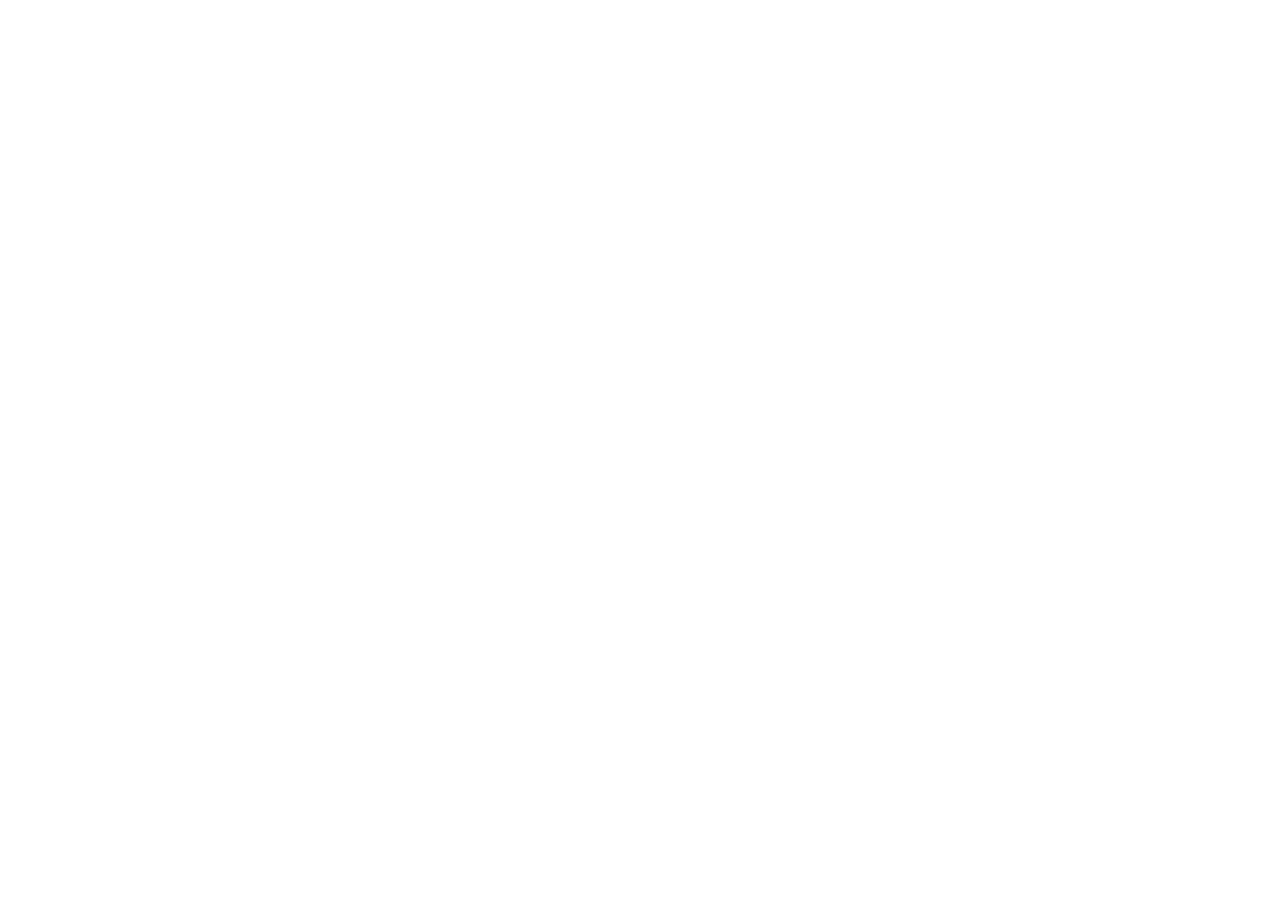
==== assignment-2/index.html @ 24646145 "finished lesson 10 and lab-2" ====
<!DOCTYPE html>
<html lang="en">
<head>
    <meta charset="UTF-8">
    <title>Pizza Maker</title>
    <meta name="viewport" content="width=device-width, initial-scale=1.0">
    <link href="css/styles.css" rel="stylesheet">
    <script src="js/main.js" defer></script>
    <script src="js/pizza.js" defer></script>
    

</head>
</html>
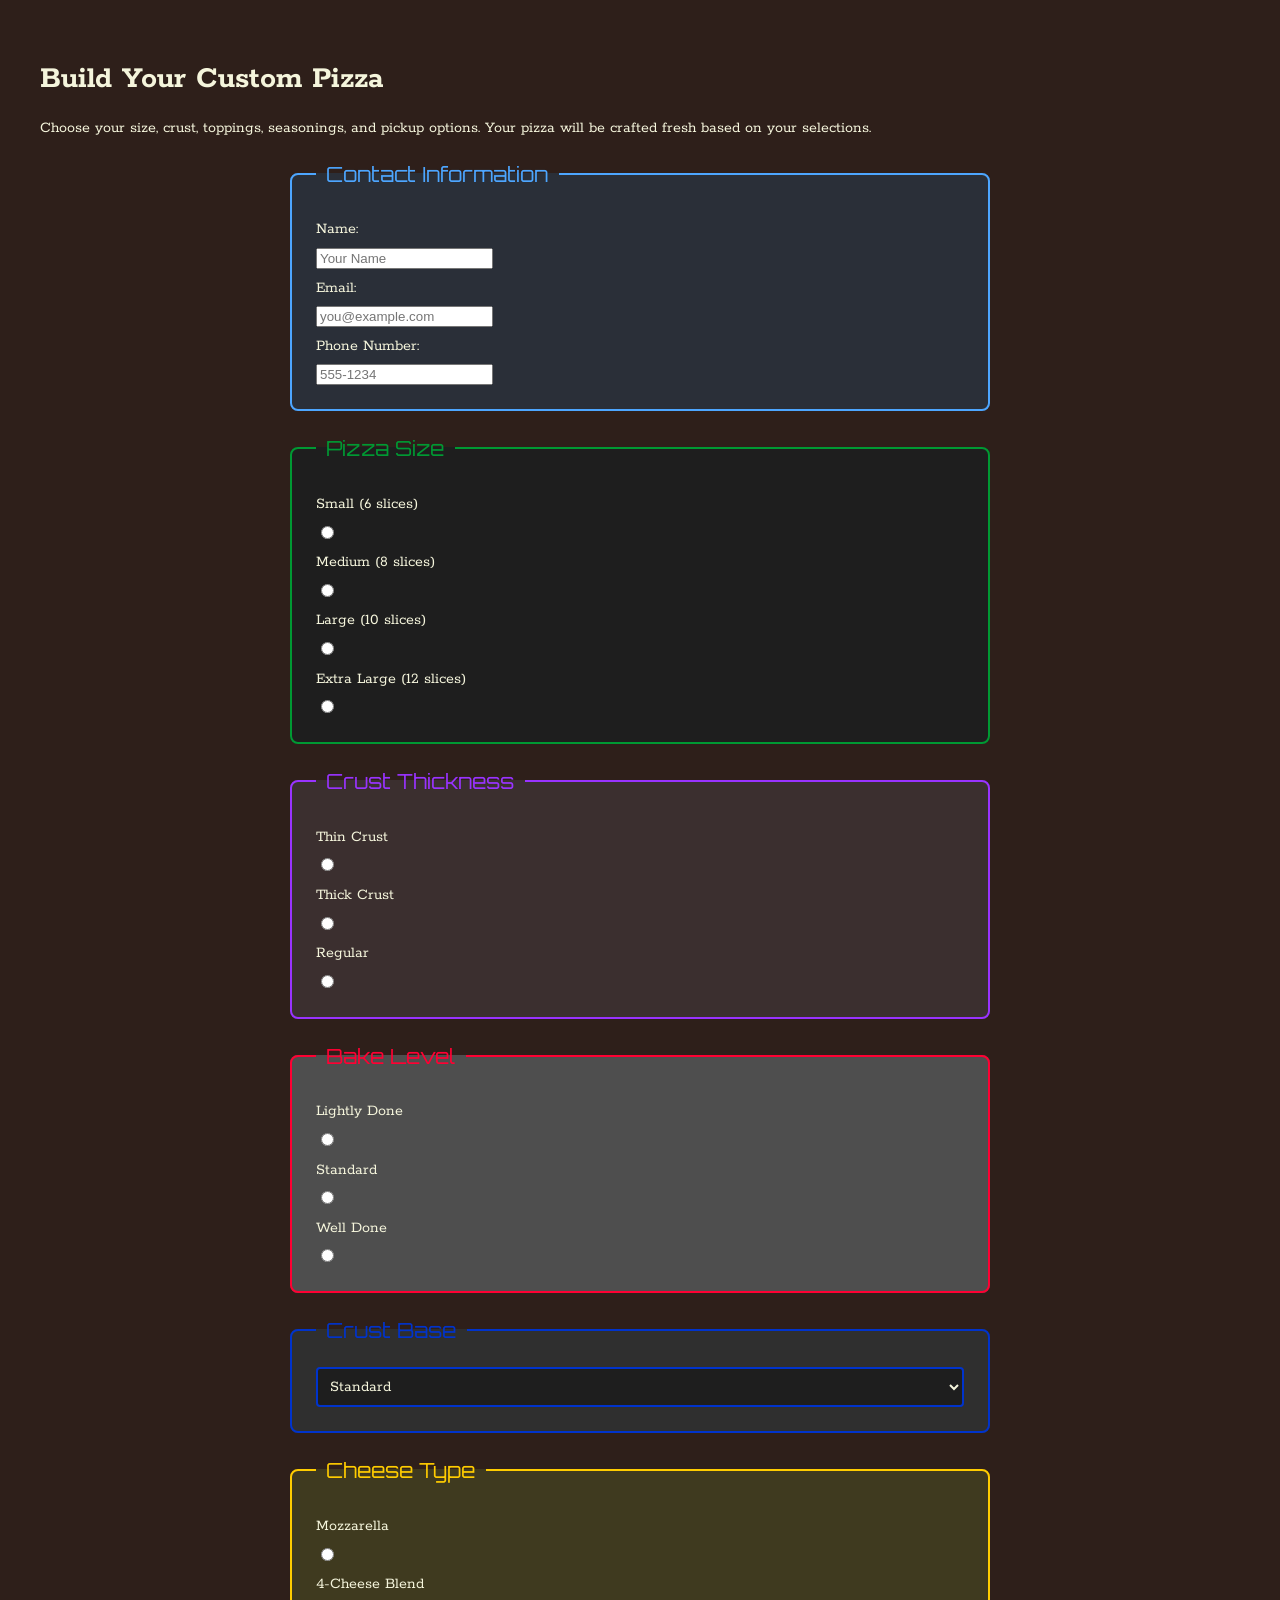
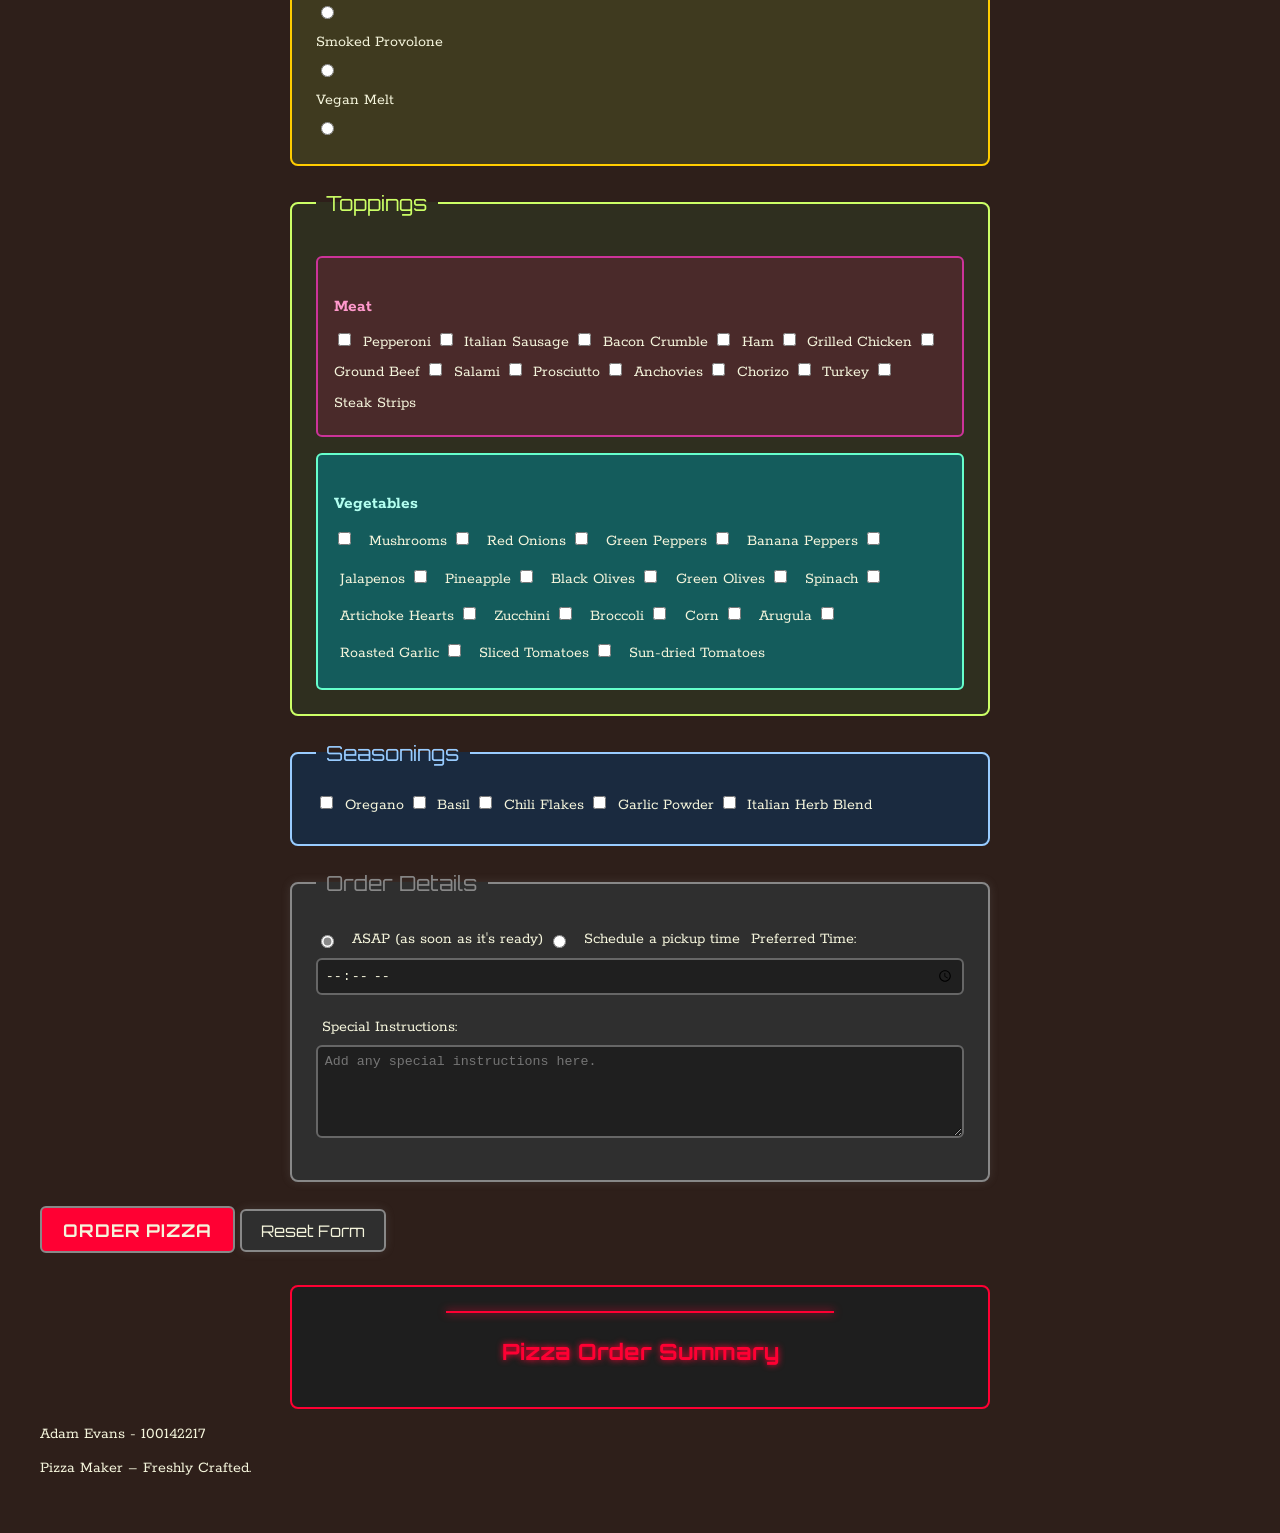
==== commit 6464cd6a: "assignment 2 finished" ====
--- a/assignment-2/index.html
+++ b/assignment-2/index.html
@@ -1,13 +1,269 @@
 <!DOCTYPE html>
 <html lang="en">
 <head>
-    <meta charset="UTF-8">
+    <meta charset="utf-8" />
     <title>Pizza Maker</title>
-    <meta name="viewport" content="width=device-width, initial-scale=1.0">
-    <link href="css/styles.css" rel="stylesheet">
+    <meta name="author" content="Adam Evans"/>
+    <meta name="description" content="Pizza Restaurant order form."/>
+    <link rel="shortcut icon" href="images/favicon.ico"/>
+    <link rel="stylesheet" href="css/style.css" />
+    <script src="js/pizza.js" defer></script>
     <script src="js/main.js" defer></script>
-    <script src="js/pizza.js" defer></script>
-    
-
 </head>
+
+<body>
+
+    <!-- Assignment 2 – The Pizza Maker -->
+    <header>
+        <h1>Build Your Custom Pizza</h1>
+        <p>Choose your size, crust, toppings, seasonings, and pickup options. Your pizza will be crafted fresh based on your selections.</p>
+    </header>
+
+    <main>
+        <section>
+            <form id="pizzaForm">
+
+                <!-- Contact information -->
+                <fieldset class="customer-fieldset">
+                    <legend>Contact Information</legend>
+
+                    <label for="name">Name:</label>
+                    <input type="text" name="name" id="name" required placeholder="Your Name"/>
+
+                    <label for="email">Email:</label>
+                    <input type="email" name="email" id="email" required placeholder="you@example.com"/>
+
+                    <label for="phone">Phone Number:</label>
+                    <input type="tel" name="phone" id="phone" placeholder="555-1234"/>
+                </fieldset>
+
+                <!-- Pizza Size -->
+                <fieldset class="size-fieldset">
+                    <legend>Pizza Size</legend>
+
+                    <label for="small">Small (6 slices)</label>
+                    <input type="radio" name="size" id="small" value="small" required/>
+
+                    <label for="medium">Medium (8 slices)</label>
+                    <input type="radio" name="size" id="medium" value="medium"/>
+
+                    <label for="large">Large (10 slices)</label>
+                    <input type="radio" name="size" id="large" value="large"/>
+
+                    <label for="x-large">Extra Large (12 slices)</label>
+                    <input type="radio" name="size" id="x-large" value="x-large"/>
+                </fieldset>
+
+                <!-- Crust Thickness -->
+                <fieldset class="thickness-fieldset">
+                    <legend>Crust Thickness</legend>
+
+                    <label for="thin">Thin Crust</label>
+                    <input type="radio" name="thickness" id="thin" value="thin" required/>
+
+                    <label for="thick">Thick Crust</label>
+                    <input type="radio" name="thickness" id="thick" value="thick"/>
+
+                    <label for="regular">Regular</label>
+                    <input type="radio" name="thickness" id="regular" value="regular"/>
+                </fieldset>
+
+                <!-- Bake Level -->
+                <fieldset class="bake-fieldset">
+                    <legend>Bake Level</legend>
+
+                    <label for="light">Lightly Done</label>
+                    <input type="radio" name="bake" id="light" value="light" required/>
+
+                    <label for="standard">Standard</label>
+                    <input type="radio" name="bake" id="standard" value="standard"/>
+
+                    <label for="well">Well Done</label>
+                    <input type="radio" name="bake" id="well" value="well"/>
+                </fieldset>
+
+                <!-- Crust Base -->
+                <fieldset class="base-fieldset">
+                    <legend>Crust Base</legend>
+
+                    <select name="crustBase" id="crustBase">
+                        <option value="">Standard</option>
+                        <option value="gluten-free">Gluten-Free</option>
+                        <option value="cauliflower">Cauliflower</option>
+                        <option value="whole-wheat">Whole Wheat</option>
+                    </select>
+                </fieldset>
+
+                <!-- Cheese Type -->
+                <fieldset class="cheese-fieldset">
+                    <legend>Cheese Type</legend>
+
+                    <label for="mozzarella">Mozzarella</label>
+                    <input type="radio" name="cheese" id="mozzarella" value="mozzarella" required/>
+
+                    <label for="4-cheese">4-Cheese Blend</label>
+                    <input type="radio" name="cheese" id="4-cheese" value="4-cheese"/>
+
+                    <label for="provolone">Smoked Provolone</label>
+                    <input type="radio" name="cheese" id="provolone" value="provolone"/>
+
+                    <label for="vegan">Vegan Melt</label>
+                    <input type="radio" name="cheese" id="vegan" value="vegan"/>
+                </fieldset>
+
+                <!-- Toppings -->
+                <fieldset class="toppings-fieldset">
+                    <legend>Toppings</legend>
+
+                    <div class="topping-group meat-group">
+                        <h4>Meat</h4>
+
+                        <input type="checkbox" name="toppings" id="pepperoni" value="pepperoni">
+                        <label for="pepperoni">Pepperoni</label>
+
+                        <input type="checkbox" name="toppings" id="sausage" value="sausage">
+                        <label for="sausage">Italian Sausage</label>
+
+                        <input type="checkbox" name="toppings" id="bacon" value="bacon">
+                        <label for="bacon">Bacon Crumble</label>
+
+                        <input type="checkbox" name="toppings" id="ham" value="ham">
+                        <label for="ham">Ham</label>
+
+                        <input type="checkbox" name="toppings" id="chicken" value="chicken">
+                        <label for="chicken">Grilled Chicken</label>
+
+                        <input type="checkbox" name="toppings" id="beef" value="beef">
+                        <label for="beef">Ground Beef</label>
+
+                        <input type="checkbox" name="toppings" id="salami" value="salami">
+                        <label for="salami">Salami</label>
+
+                        <input type="checkbox" name="toppings" id="prosciutto" value="prosciutto">
+                        <label for="prosciutto">Prosciutto</label>
+
+                        <input type="checkbox" name="toppings" id="anchovies" value="anchovies">
+                        <label for="anchovies">Anchovies</label>
+
+                        <input type="checkbox" name="toppings" id="chorizo" value="chorizo">
+                        <label for="chorizo">Chorizo</label>
+
+                        <input type="checkbox" name="toppings" id="turkey" value="turkey">
+                        <label for="turkey">Turkey</label>
+
+                        <input type="checkbox" name="toppings" id="steak" value="steak">
+                        <label for="steak">Steak Strips</label>
+                    </div>
+
+                    <div class="topping-group veg-group">
+                        <h4>Vegetables</h4>
+
+                        <input type="checkbox" name="toppings" id="mushrooms" value="mushrooms">
+                        <label for="mushrooms">Mushrooms</label>
+
+                        <input type="checkbox" name="toppings" id="onions" value="onions">
+                        <label for="onions">Red Onions</label>
+
+                        <input type="checkbox" name="toppings" id="gpeppers" value="gpeppers">
+                        <label for="gpeppers">Green Peppers</label>
+
+                        <input type="checkbox" name="toppings" id="bpeppers" value="bpeppers">
+                        <label for="bpeppers">Banana Peppers</label>
+
+                        <input type="checkbox" name="toppings" id="jalapenos" value="jalapenos">
+                        <label for="jalapenos">Jalapenos</label>
+
+                        <input type="checkbox" name="toppings" id="pineapple" value="pineapple">
+                        <label for="pineapple">Pineapple</label>
+
+                        <input type="checkbox" name="toppings" id="bolives" value="bolives">
+                        <label for="bolives">Black Olives</label>
+
+                        <input type="checkbox" name="toppings" id="golives" value="golives">
+                        <label for="golives">Green Olives</label>
+
+                        <input type="checkbox" name="toppings" id="spinach" value="spinach">
+                        <label for="spinach">Spinach</label>
+
+                        <input type="checkbox" name="toppings" id="artichoke" value="artichoke">
+                        <label for="artichoke">Artichoke Hearts</label>
+
+                        <input type="checkbox" name="toppings" id="zucchini" value="zucchini">
+                        <label for="zucchini">Zucchini</label>
+
+                        <input type="checkbox" name="toppings" id="broccoli" value="broccoli">
+                        <label for="broccoli">Broccoli</label>
+
+                        <input type="checkbox" name="toppings" id="corn" value="corn">
+                        <label for="corn">Corn</label>
+
+                        <input type="checkbox" name="toppings" id="arugula" value="arugula">
+                        <label for="arugula">Arugula</label>
+
+                        <input type="checkbox" name="toppings" id="garlic" value="garlic">
+                        <label for="garlic">Roasted Garlic</label>
+
+                        <input type="checkbox" name="toppings" id="sliced" value="sliced">
+                        <label for="sliced">Sliced Tomatoes</label>
+
+                        <input type="checkbox" name="toppings" id="sun-dried" value="sun-dried">
+                        <label for="sun-dried">Sun-dried Tomatoes</label>
+                    </div>
+                </fieldset>
+
+                <!-- Seasonings -->
+                <fieldset class="seasoning-fieldset">
+                    <legend>Seasonings</legend>
+
+                    <input type="checkbox" name="seasonings" id="oregano" value="oregano">
+                    <label for="oregano">Oregano</label>
+
+                    <input type="checkbox" name="seasonings" id="basil" value="basil">
+                    <label for="basil">Basil</label>
+
+                    <input type="checkbox" name="seasonings" id="flakes" value="flakes">
+                    <label for="flakes">Chili Flakes</label>
+
+                    <input type="checkbox" name="seasonings" id="garlic-powder" value="garlic-powder">
+                    <label for="garlic-powder">Garlic Powder</label>
+
+                    <input type="checkbox" name="seasonings" id="italian" value="italian">
+                    <label for="italian">Italian Herb Blend</label>
+                </fieldset>
+
+                <!-- Order Details -->
+                <fieldset class="order-details-fieldset">
+                    <legend>Order Details</legend>
+
+                    <input type="radio" name="pickup-option" id="pickup-asap" value="asap" checked/>
+                    <label for="pickup-asap">ASAP (as soon as it's ready)</label>
+
+                    <input type="radio" name="pickup-option" id="pickup-scheduled" value="scheduled"/>
+                    <label for="pickup-scheduled">Schedule a pickup time</label>
+
+                    <label for="pickup-time">Preferred Time:</label>
+                    <input type="time" name="pickup-time" id="pickup-time"/>
+
+                    <label for="notes">Special Instructions:</label>
+                    <textarea name="notes" id="notes" rows="5" cols="40" placeholder="Add any special instructions here."></textarea>
+                </fieldset>
+
+                <!-- Buttons -->
+                <button type="submit" class="submit">Order Pizza</button>
+                <button type="reset" class="reset">Reset Form</button>
+
+            </form>
+            <div class="result-panel">            
+                <h3>Pizza Order Summary</h3>
+                <p id="pizzaDescription"></p>
+            </div>
+        </section>
+    </main>
+
+    <footer>
+        <p id="student-info"></p>
+        <p>Pizza Maker – Freshly Crafted.</p>
+    </footer>
+
+</body>
 </html>
--- a/assignment-2/css/style.css
+++ b/assignment-2/css/style.css
@@ -0,0 +1,433 @@
+/* Font Imports */
+@import url('https://fonts.googleapis.com/css2?family=Rokkitt&family=Orbitron&display=swap');
+
+/* Materia Color Palette */
+:root {
+    --materia-magic: #009933;
+    --materia-independent: #9933ff;
+    --materia-summon: #ff0033;
+    --materia-command: #ffcc00;
+    --materia-support: #0033cc;
+
+    --materia-heal: #66ffcc;
+    --materia-ice: #99ccff;
+    --materia-reactor: #4e4e4e;
+    --materia-bronze: #3f3a1f;
+    --materia-ember: #4a2a2a;
+    --materia-contact: #4da6ff;
+    --materia-effect: #ccff66;
+    --materia-enhance: #cc3399;
+}
+
+*,
+*::before,
+*::after {
+    box-sizing: inherit;
+}
+
+html {
+    box-sizing: border-box;
+}
+
+/* Page Theme */
+body {
+    background-color: #2e1f1a;
+    color: #f5f5dc;
+    font-family: 'Rokkitt', serif;
+    padding: 2em;
+}
+
+/* Banner */
+.banner {
+    width: 100%;
+    max-width: 1000px;
+    height: auto;
+    object-fit: cover;
+    display: block;
+    margin: 0 auto;
+}
+
+/* Base Fieldset Styling */
+fieldset {
+    border-radius: 8px;
+    padding: 1.5em;
+    margin: 1.5em auto;
+    max-width: 700px;
+}
+
+fieldset legend {
+    font-family: 'Orbitron', sans-serif;
+    font-size: 1.3em;
+    padding: 0 0.5em;
+    color: inherit;
+}
+
+fieldset label {
+    display: block;
+    margin: 0.6em 0;
+    cursor: pointer;
+    transition: color 0.3s ease;
+    color: #f5f5dc;
+}
+
+.toppings-fieldset label,
+.order-details-fieldset label,
+.meat-group label,
+.veg-group label,
+.seasoning-fieldset label {
+    display: inline-block;
+    margin-left: 0.4em;
+}
+
+/* Contact Info */
+.customer-fieldset {
+    border: 2px solid var(--materia-contact);
+    background-color: #2a2f38;
+    box-shadow: 0 0 10px var(--materia-contact)33;
+}
+
+.customer-fieldset legend {
+    color: var(--materia-contact);
+}
+
+/* Size Selection */
+.size-fieldset {
+    background-color: #1e1e1e;
+    border: 2px solid var(--materia-magic);
+    box-shadow: 0 0 10px var(--materia-magic)33;
+}
+
+.size-fieldset legend {
+    color: var(--materia-magic);
+}
+
+.size-fieldset input[type="radio"] {
+    accent-color: var(--materia-magic);
+    margin-right: 0.5em;
+}
+
+.size-fieldset label:hover {
+    color: var(--materia-magic);
+}
+
+/* Thickness Selection */
+.thickness-fieldset {
+    background-color: #3b2f2f;
+    border: 2px solid var(--materia-independent);
+    box-shadow: 0 0 10px var(--materia-independent)33;
+}
+
+.thickness-fieldset legend {
+    color: var(--materia-independent);
+}
+
+.thickness-fieldset input[type="radio"] {
+    accent-color: var(--materia-independent);
+    margin-right: 0.5em;
+}
+
+.thickness-fieldset label:hover {
+    color: var(--materia-independent);
+}
+
+/* Bake Level */
+.bake-fieldset {
+    background-color: #4e4e4e;
+    border: 2px solid var(--materia-summon);
+    box-shadow: 0 0 10px var(--materia-summon)33;
+}
+
+.bake-fieldset legend {
+    color: var(--materia-summon);
+}
+
+.bake-fieldset input[type="radio"] {
+    accent-color: var(--materia-summon);
+    margin-right: 0.5em;
+}
+
+.bake-fieldset label:hover {
+    color: var(--materia-summon);
+}
+
+/* Crust Base */
+.base-fieldset {
+    background-color: #2f2f2f;
+    border: 2px solid var(--materia-support);
+    box-shadow: 0 0 10px var(--materia-support)33;
+}
+
+.base-fieldset legend {
+    color: var(--materia-support);
+}
+
+.base-fieldset select {
+    width: 100%;
+    padding: 0.5em;
+    font-family: 'Rokkitt', serif;
+    font-size: 1em;
+    background-color: #1e1e1e;
+    color: #f5f5dc;
+    border: 2px solid var(--materia-support);
+    border-radius: 4px;
+    box-shadow: 0 0 5px var(--materia-support)33;
+    cursor: pointer;
+    transition: border-color 0.3s ease, box-shadow 0.3s ease;
+}
+
+.base-fieldset select:hover,
+.base-fieldset select:focus {
+    border-color: #3366ff;
+    box-shadow: 0 0 10px #3366ff55;
+    outline: none;
+}
+
+/* Cheese Selection */
+.cheese-fieldset {
+    background-color: #3f3a1f;
+    border: 2px solid var(--materia-command);
+    box-shadow: 0 0 10px var(--materia-command)33;
+}
+
+.cheese-fieldset legend {
+    color: var(--materia-command);
+}
+
+.cheese-fieldset input[type="radio"] {
+    accent-color: var(--materia-command);
+    margin-right: 0.5em;
+}
+
+.cheese-fieldset label:hover {
+    color: var(--materia-command);
+}
+
+/* Toppings */
+.toppings-fieldset {
+    background-color: #2f2f1f;
+    border: 2px solid var(--materia-effect);
+    box-shadow: 0 0 10px var(--materia-effect)33;
+}
+
+.toppings-fieldset legend {
+    color: var(--materia-effect);
+}
+
+/* Meat Group (sub‑section) */
+.meat-group {
+    background-color: #4a2a2a;
+    border: 2px solid var(--materia-enhance);
+    border-radius: 6px;
+    padding: 1em;
+    margin-top: 1em;
+    box-shadow: 0 0 10px var(--materia-enhance)33;
+}
+
+.meat-group h4 {
+    font-size: 1.1em;
+    color: #ff99cc;
+    margin-bottom: 0.5em;
+}
+
+.meat-group input[type="checkbox"] {
+    accent-color: var(--materia-enhance);
+    margin-right: 0.5em;
+}
+
+.meat-group label {
+    margin: 0.4em 0;
+}
+
+.meat-group label:hover {
+    color: var(--materia-enhance);
+}
+
+.meat-group input[type="checkbox"]:checked + label {
+    color: var(--materia-enhance);
+    font-weight: bold;
+}
+
+/* Veg Group (sub‑section) */
+.veg-group {
+    background-color: #145c5c;
+    border: 2px solid var(--materia-heal);
+    border-radius: 6px;
+    padding: 1em;
+    margin-top: 1em;
+    box-shadow: 0 0 8px var(--materia-heal)33;
+}
+
+.veg-group h4 {
+    font-size: 1.1em;
+    color: #b3fff0;
+    margin-bottom: 0.5em;
+}
+
+.veg-group input[type="checkbox"] {
+    accent-color: var(--materia-heal);
+    margin-right: 0.5em;
+}
+
+.veg-group label:hover {
+    color: var(--materia-heal);
+}
+
+.veg-group input[type="checkbox"]:checked + label {
+    color: var(--materia-heal);
+    font-weight: bold;
+}
+
+/* Seasonings */
+.seasoning-fieldset {
+    background-color: #1a2a3f;
+    border: 2px solid var(--materia-ice);
+    border-radius: 8px;
+    padding: 1.5em;
+    box-shadow: 0 0 10px var(--materia-ice)33;
+}
+
+.seasoning-fieldset legend {
+    color: var(--materia-ice);
+}
+
+.seasoning-fieldset input[type="checkbox"] {
+    accent-color: var(--materia-ice);
+    margin-right: 0.5em;
+}
+
+.seasoning-fieldset label {
+    margin: 0.4em 0;
+}
+
+.seasoning-fieldset label:hover {
+    color: var(--materia-ice);
+}
+
+.seasoning-fieldset input[type="checkbox"]:checked + label {
+    color: var(--materia-ice);
+    font-weight: bold;
+}
+
+/* Order Details */
+.order-details-fieldset {
+    background-color: #2f2f2f;
+    border: 2px solid #888;
+    box-shadow: 0 0 10px #88888833;
+}
+
+.order-details-fieldset legend {
+    color: #888;
+}
+
+.order-details-fieldset label:hover {
+    color: #888;
+}
+
+.order-details-fieldset input[type="text"],
+.order-details-fieldset input[type="time"],
+.order-details-fieldset select,
+.order-details-fieldset textarea {
+    background-color: #1f1f1f;
+    color: #f5f5dc;
+    border: 2px solid #666;
+    padding: 0.5em;
+    border-radius: 6px;
+    width: 100%;
+    margin-bottom: 1em;
+    font-family: 'Courier New', Courier, monospace;
+}
+
+.order-details-fieldset input[type="radio"] {
+    accent-color: #888888;
+    margin-right: 0.5em;
+    vertical-align: middle;
+}
+
+/* Buttons */
+.submit {
+    background-color: var(--materia-summon);
+    color: #f5f5dc;
+    border: 2px solid #888;
+    border-radius: 6px;
+    padding: 0.6em 1.2em;
+    font-family: 'Orbitron', sans-serif;
+    font-size: 1.1em;
+    font-weight: bold;
+    text-transform: uppercase;
+    letter-spacing: 0.05em;
+    cursor: pointer;
+    box-shadow: 0 0 12px var(--materia-summon)55, 0 0 32px var(--materia-summon)66;
+    transition: background-color 0.3s ease, box-shadow 0.3s ease, transform 0.1s ease;
+}
+
+.submit:hover {
+    background-color: #ff1a4d;
+    box-shadow: 0 0 16px var(--materia-summon)aa, 0 0 32px var(--materia-summon)66;
+    transform: scale(1.02);
+}
+
+.submit:active {
+    background-color: #cc0029;
+    box-shadow: 0 0 20px var(--materia-summon)99 inset;
+    transform: scale(0.98);
+}
+
+.reset {
+    background-color: #2f2f2f;
+    color: #f5f5dc;
+    border: 2px solid #888;
+    border-radius: 6px;
+    padding: 0.6em 1.2em;
+    font-family: 'Orbitron', sans-serif;
+    font-size: 1em;
+    cursor: pointer;
+    box-shadow: 0 0 10px #88888833;
+    transition: background-color 0.3s ease, box-shadow 0.3s ease;
+}
+
+.reset:hover {
+    background-color: #444;
+    box-shadow: 0 0 12px #88888866;
+}
+
+.reset:active {
+    background-color: #1f1f1f;
+    box-shadow: 0 0 14px #88888899 inset;
+}
+
+.result-panel {
+    background-color: #1e1e1e;
+    border: 2px solid var(--materia-summon);
+    border-radius: 8px;
+    padding: 1.5em;
+    margin: 2em auto 1em auto;
+    max-width: 700px;
+    box-shadow: 0 0 12px var(--materia-summon)55;
+    font-family: 'Rokkitt', serif;
+    color: #f5f5dc;
+}
+
+.result-panel::before {
+    content: "";
+    display: block;
+    height: 2px;
+    width: 60%;
+    margin: 0 auto 1.5em auto;
+    background: var(--materia-summon);
+    box-shadow: 0 0 8px var(--materia-summon);
+}
+
+.result-panel h3 {
+    font-family: 'Orbitron', sans-serif;
+    color: var(--materia-summon);
+    margin-bottom: 0.8em;
+    text-align: center;
+    font-size: 1.4em;
+    text-shadow: 0 0 6px var(--materia-summon);
+}
+
+.result-panel p {
+    line-height: 1.6;
+    font-size: 1.1em;
+    margin-top: 0.5em;
+}
